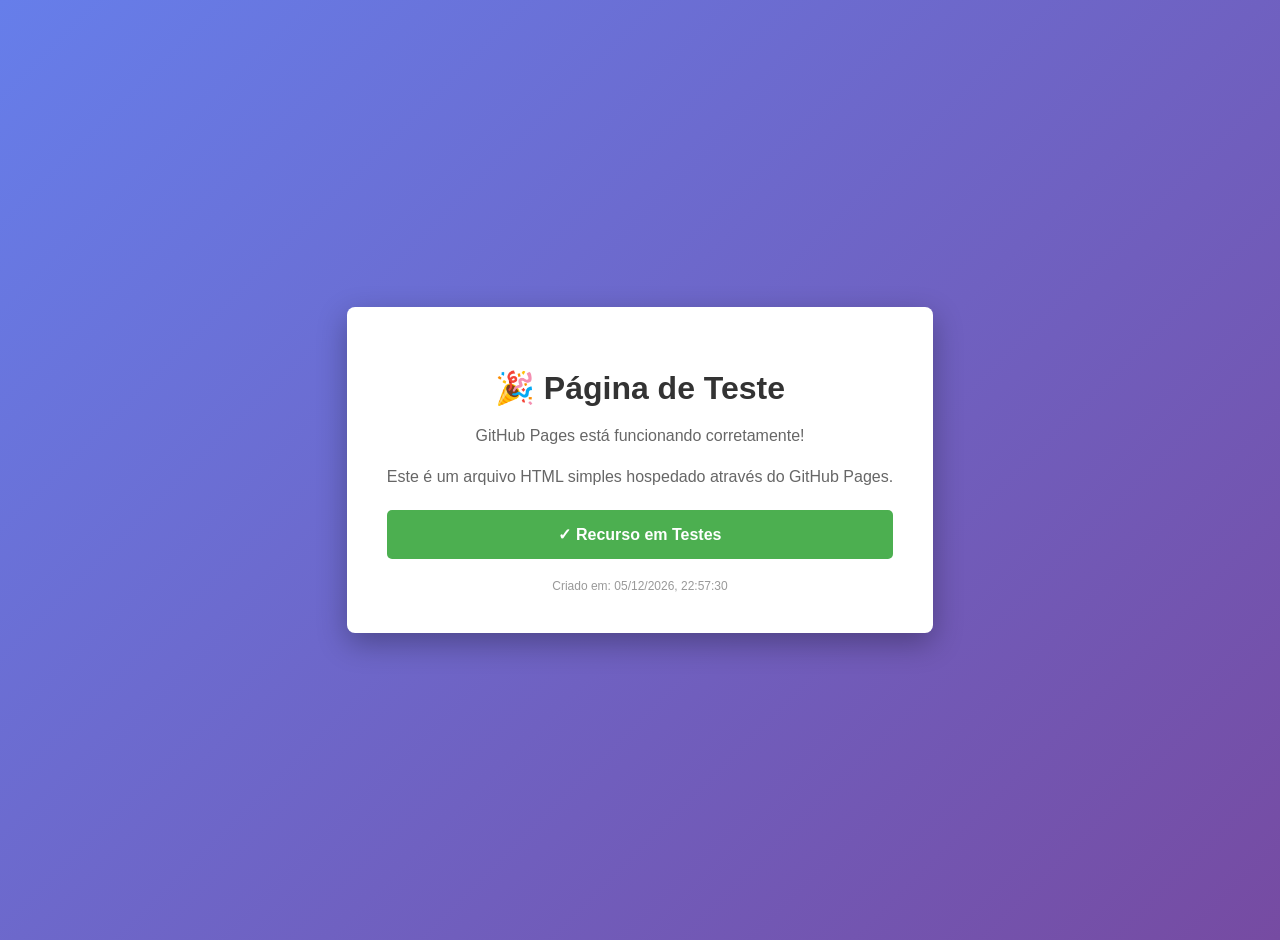
==== index.html @ de73dcb2 "Create index.html with initial HTML content" ====
<!DOCTYPE html>
<html lang="pt-BR">
<head>
    <meta charset="UTF-8">
    <meta name="viewport" content="width=device-width, initial-scale=1.0">
    <title>Teste de Recurso - FCM LivePoll Viewer</title>
    <style>
        body {
            font-family: Arial, sans-serif;
            margin: 0;
            padding: 20px;
            background: linear-gradient(135deg, #667eea 0%, #764ba2 100%);
            min-height: 100vh;
            display: flex;
            justify-content: center;
            align-items: center;
        }
        .container {
            background: white;
            border-radius: 8px;
            box-shadow: 0 10px 30px rgba(0, 0, 0, 0.3);
            padding: 40px;
            max-width: 600px;
            text-align: center;
        }
        h1 {
            color: #333;
            margin-bottom: 10px;
        }
        p {
            color: #666;
            line-height: 1.6;
        }
        .status {
            background: #4CAF50;
            color: white;
            padding: 15px;
            border-radius: 5px;
            margin-top: 20px;
            font-weight: bold;
        }
        .timestamp {
            color: #999;
            font-size: 12px;
            margin-top: 20px;
        }
    </style>
</head>
<body>
    <div class="container">
        <h1>🎉 Página de Teste</h1>
        <p>GitHub Pages está funcionando corretamente!</p>
        <p>Este é um arquivo HTML simples hospedado através do GitHub Pages.</p>
        <div class="status">✓ Recurso em Testes</div>
        <div class="timestamp">Criado em: <span id="date"></span></div>
    </div>
    <script>
        document.getElementById('date').textContent = new Date().toLocaleString('pt-BR');
    </script>
</body>
</html>
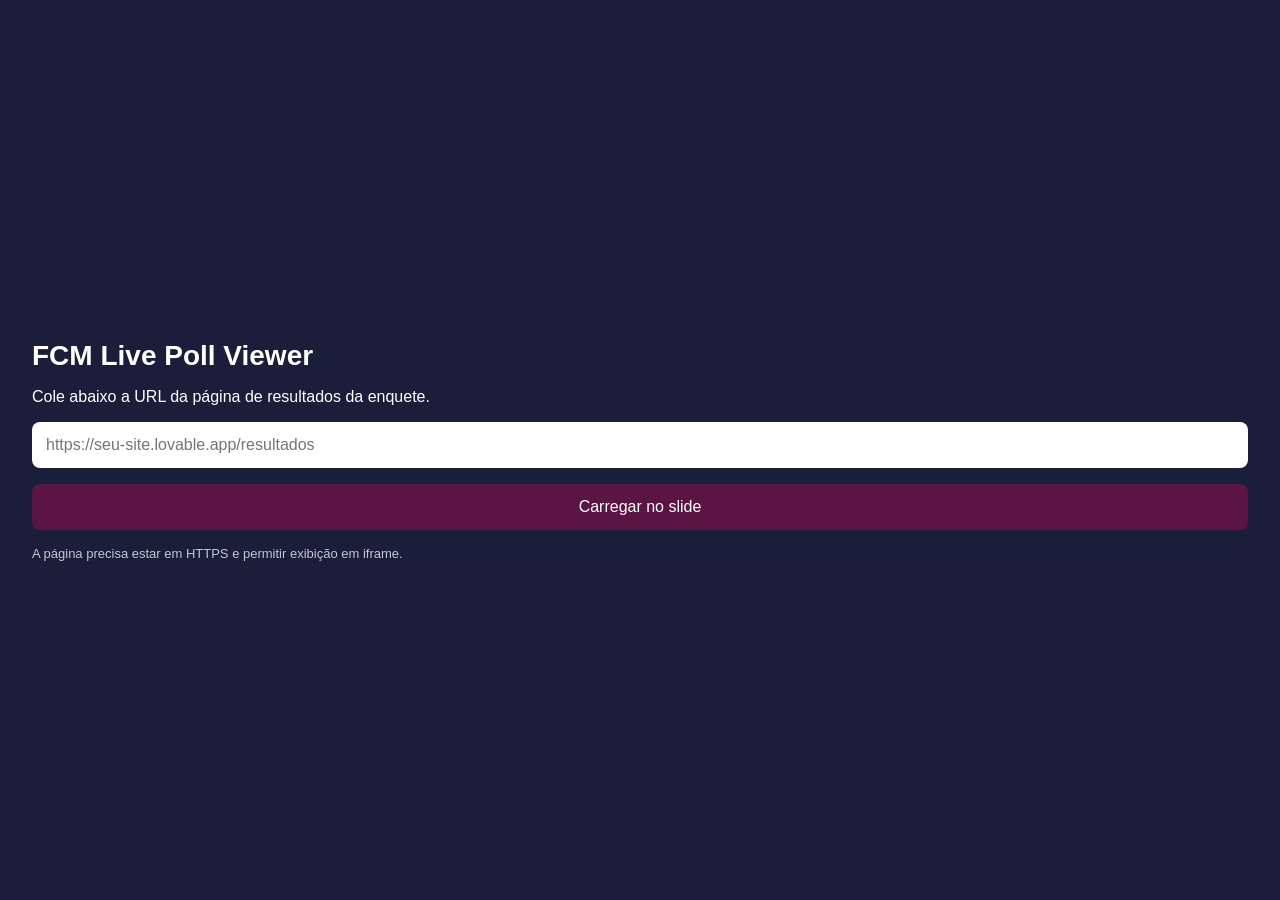
==== commit 86098152: "Add files via upload" ====
--- a/index.html
+++ b/index.html
@@ -1,61 +1,27 @@
-<!DOCTYPE html>
-<html lang="pt-BR">
-<head>
-    <meta charset="UTF-8">
-    <meta name="viewport" content="width=device-width, initial-scale=1.0">
-    <title>Teste de Recurso - FCM LivePoll Viewer</title>
-    <style>
-        body {
-            font-family: Arial, sans-serif;
-            margin: 0;
-            padding: 20px;
-            background: linear-gradient(135deg, #667eea 0%, #764ba2 100%);
-            min-height: 100vh;
-            display: flex;
-            justify-content: center;
-            align-items: center;
-        }
-        .container {
-            background: white;
-            border-radius: 8px;
-            box-shadow: 0 10px 30px rgba(0, 0, 0, 0.3);
-            padding: 40px;
-            max-width: 600px;
-            text-align: center;
-        }
-        h1 {
-            color: #333;
-            margin-bottom: 10px;
-        }
-        p {
-            color: #666;
-            line-height: 1.6;
-        }
-        .status {
-            background: #4CAF50;
-            color: white;
-            padding: 15px;
-            border-radius: 5px;
-            margin-top: 20px;
-            font-weight: bold;
-        }
-        .timestamp {
-            color: #999;
-            font-size: 12px;
-            margin-top: 20px;
-        }
-    </style>
-</head>
-<body>
-    <div class="container">
-        <h1>🎉 Página de Teste</h1>
-        <p>GitHub Pages está funcionando corretamente!</p>
-        <p>Este é um arquivo HTML simples hospedado através do GitHub Pages.</p>
-        <div class="status">✓ Recurso em Testes</div>
-        <div class="timestamp">Criado em: <span id="date"></span></div>
-    </div>
-    <script>
-        document.getElementById('date').textContent = new Date().toLocaleString('pt-BR');
-    </script>
-</body>
+<!DOCTYPE html>
+<html lang="pt-BR">
+<head>
+  <meta charset="UTF-8" />
+  <title>FCM Live Poll Viewer</title>
+  <link rel="stylesheet" href="style.css" />
+  <script src="https://appsforoffice.microsoft.com/lib/1/hosted/office.js"></script>
+</head>
+<body>
+  <div id="setup">
+    <h1>FCM Live Poll Viewer</h1>
+    <p>Cole abaixo a URL da página de resultados da enquete.</p>
+
+    <input id="urlInput" type="url" placeholder="https://seu-site.lovable.app/resultados" />
+    <button id="loadButton">Carregar no slide</button>
+
+    <p class="hint">A página precisa estar em HTTPS e permitir exibição em iframe.</p>
+  </div>
+
+  <div id="viewer" class="hidden">
+    <button id="configButton">⚙ Trocar URL</button>
+    <iframe id="pollFrame" allowfullscreen></iframe>
+  </div>
+
+  <script src="app.js"></script>
+</body>
 </html>
--- a/style.css
+++ b/style.css
@@ -0,0 +1,82 @@
+html, body {
+  margin: 0;
+  width: 100%;
+  height: 100%;
+  font-family: Arial, sans-serif;
+  background: #1a1e3a;
+  color: white;
+}
+
+#setup {
+  box-sizing: border-box;
+  height: 100vh;
+  padding: 32px;
+  display: flex;
+  flex-direction: column;
+  justify-content: center;
+  gap: 16px;
+}
+
+h1 {
+  margin: 0;
+  font-size: 28px;
+}
+
+p {
+  margin: 0;
+  font-size: 16px;
+}
+
+input {
+  padding: 14px;
+  font-size: 16px;
+  border-radius: 8px;
+  border: none;
+}
+
+button {
+  padding: 14px 18px;
+  font-size: 16px;
+  border: none;
+  border-radius: 8px;
+  background: #5a1544;
+  color: white;
+  cursor: pointer;
+}
+
+button:hover {
+  opacity: 0.9;
+}
+
+.hint {
+  font-size: 13px;
+  opacity: 0.75;
+}
+
+.hidden {
+  display: none;
+}
+
+#viewer {
+  width: 100vw;
+  height: 100vh;
+  position: relative;
+  background: #000;
+}
+
+#pollFrame {
+  width: 100%;
+  height: 100%;
+  border: none;
+  background: white;
+}
+
+#configButton {
+  position: absolute;
+  top: 12px;
+  right: 12px;
+  z-index: 10;
+  font-size: 13px;
+  padding: 8px 12px;
+  opacity: 0.8;
+}
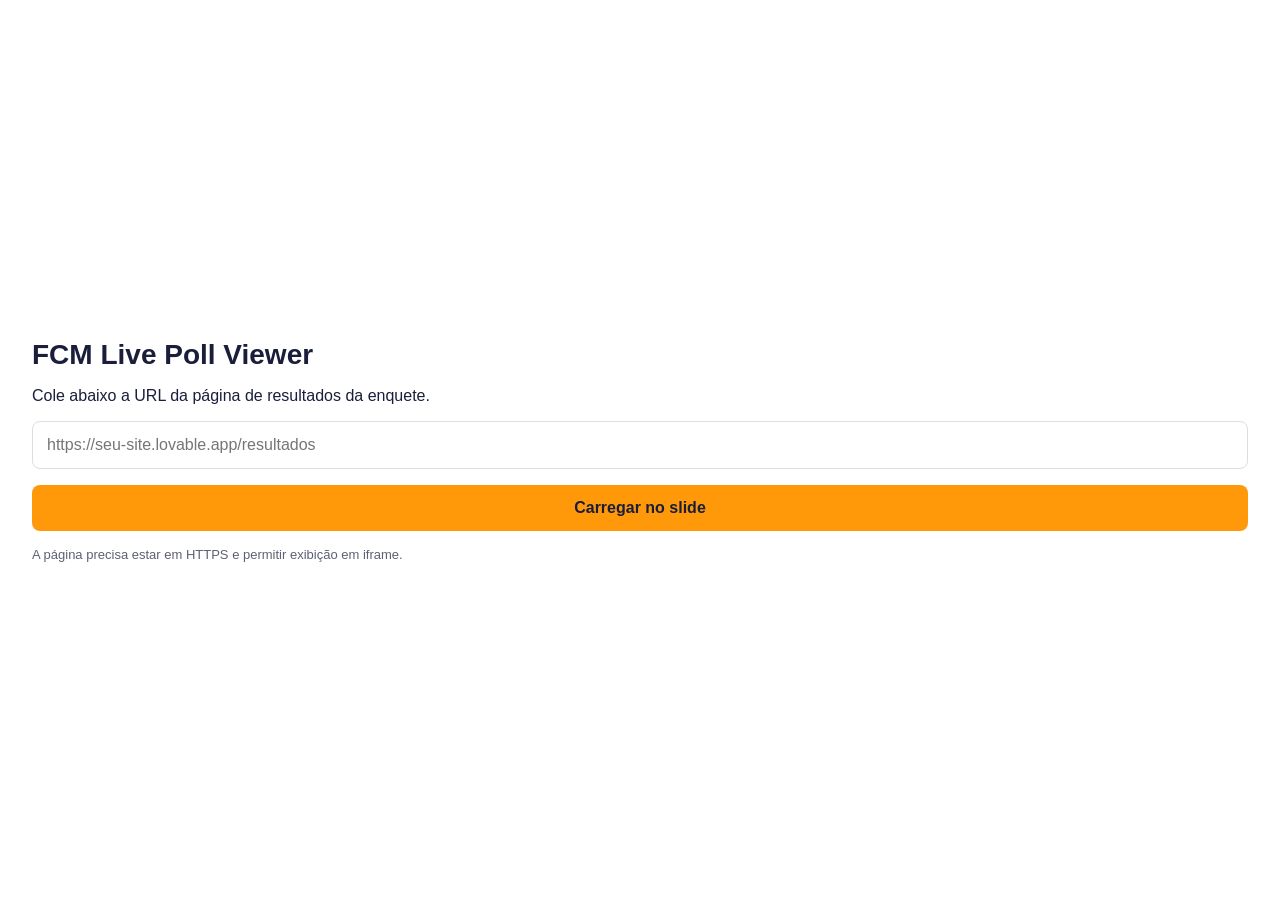
==== commit f38d1493: "Update iframe and button attributes in index.html Added scrolling attribute to iframe and updated bu" ====
--- a/index.html
+++ b/index.html
@@ -18,10 +18,10 @@
   </div>
 
   <div id="viewer" class="hidden">
-    <button id="configButton">⚙ Trocar URL</button>
-    <iframe id="pollFrame" allowfullscreen></iframe>
+    <button id="configButton" title="Trocar URL">⚙</button>
+    <iframe id="pollFrame" allowfullscreen scrolling="no"></iframe>
   </div>
 
   <script src="app.js"></script>
 </body>
-</html>+</html>
--- a/style.css
+++ b/style.css
@@ -3,23 +3,27 @@
   width: 100%;
   height: 100%;
   font-family: Arial, sans-serif;
-  background: #1a1e3a;
-  color: white;
+  background: #ffffff;
+  color: #1a1e3a;
+  overflow: hidden;
 }
 
 #setup {
   box-sizing: border-box;
+  width: 100vw;
   height: 100vh;
   padding: 32px;
   display: flex;
   flex-direction: column;
   justify-content: center;
   gap: 16px;
+  background: #ffffff;
 }
 
 h1 {
   margin: 0;
   font-size: 28px;
+  color: #1a1e3a;
 }
 
 p {
@@ -31,7 +35,7 @@
   padding: 14px;
   font-size: 16px;
   border-radius: 8px;
-  border: none;
+  border: 1px solid #ddd;
 }
 
 button {
@@ -39,8 +43,9 @@
   font-size: 16px;
   border: none;
   border-radius: 8px;
-  background: #5a1544;
-  color: white;
+  background: hsl(35 100% 52%);
+  color: #1a1e3a;
+  font-weight: bold;
   cursor: pointer;
 }
 
@@ -50,33 +55,48 @@
 
 .hint {
   font-size: 13px;
-  opacity: 0.75;
+  opacity: 0.7;
 }
 
 .hidden {
-  display: none;
+  display: none !important;
 }
 
 #viewer {
   width: 100vw;
   height: 100vh;
-  position: relative;
-  background: #000;
+  position: fixed;
+  inset: 0;
+  background: #ffffff;
+  overflow: hidden;
 }
 
 #pollFrame {
-  width: 100%;
-  height: 100%;
+  width: 100vw;
+  height: 100vh;
   border: none;
   background: white;
+  display: block;
+  overflow: hidden;
 }
 
 #configButton {
-  position: absolute;
-  top: 12px;
-  right: 12px;
-  z-index: 10;
-  font-size: 13px;
-  padding: 8px 12px;
-  opacity: 0.8;
-}+  position: fixed;
+  left: 10px;
+  bottom: 10px;
+  z-index: 9999;
+  width: 36px;
+  height: 36px;
+  padding: 0;
+  border-radius: 50%;
+  background: rgba(0, 0, 0, 0.08);
+  color: rgba(0, 0, 0, 0.35);
+  font-size: 16px;
+  font-weight: normal;
+}
+
+#configButton:hover {
+  background: rgba(0, 0, 0, 0.22);
+  color: rgba(0, 0, 0, 0.65);
+  opacity: 1;
+}
